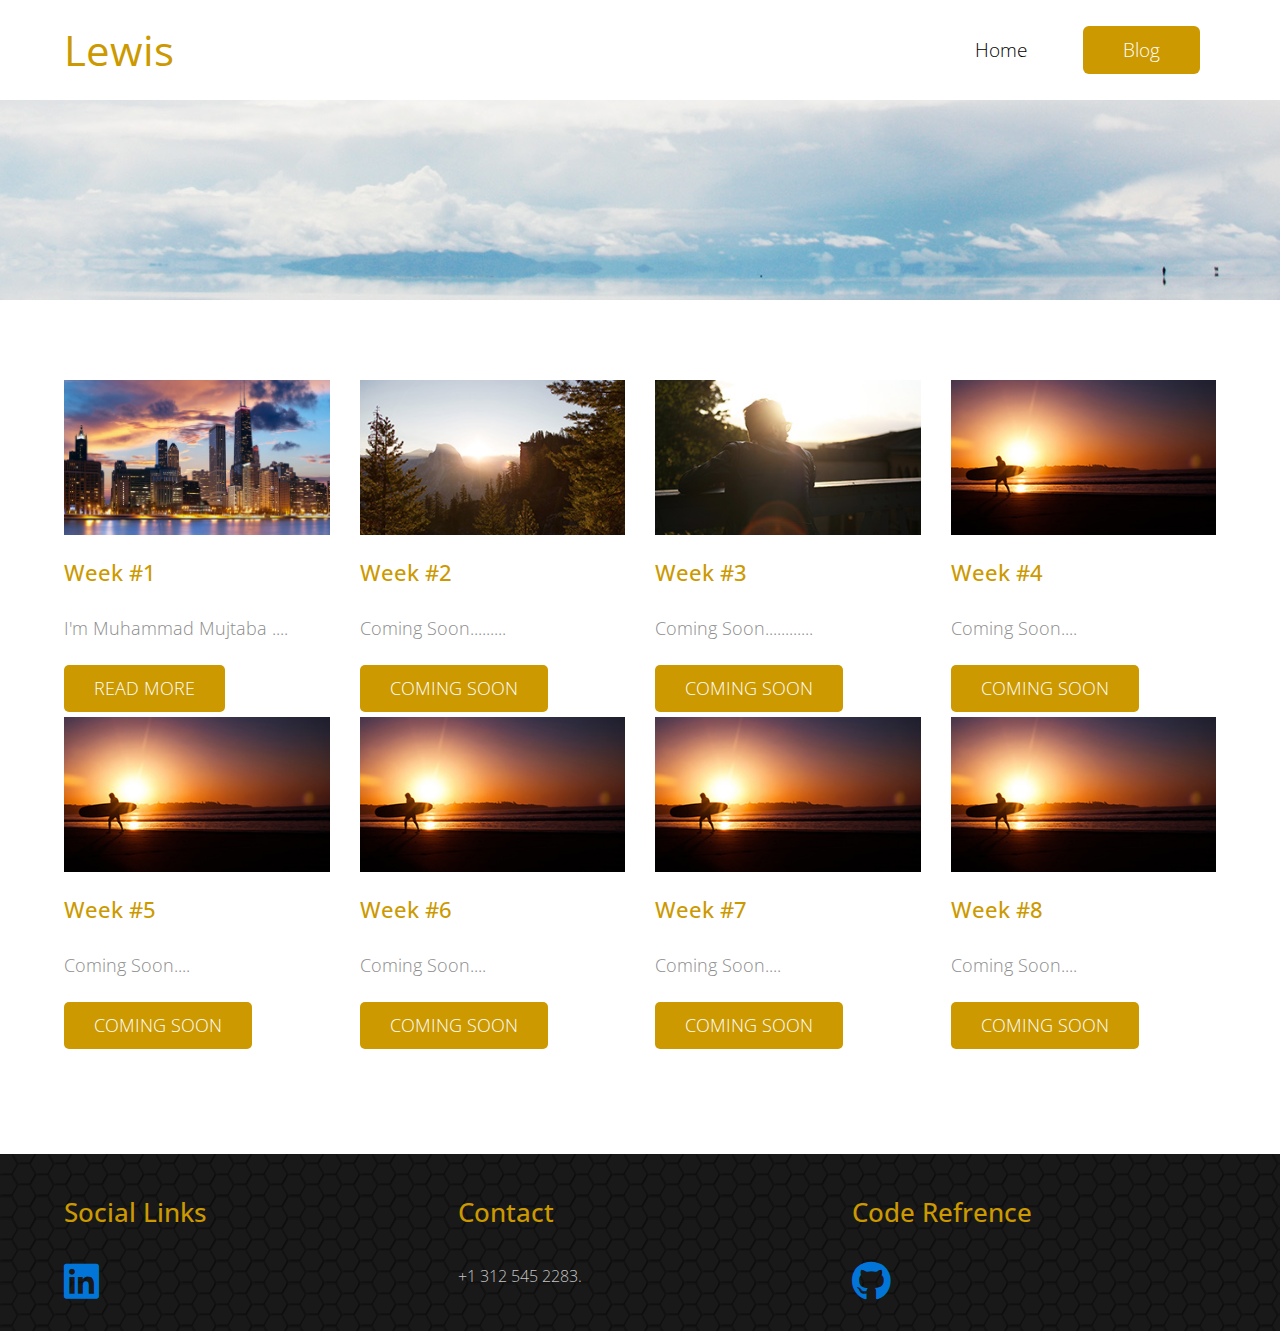
==== blog.html @ 47e9b40d "blog simple code" ====
<!DOCTYPE html>
<html>
<head>
    <meta charset="utf-8">
    <meta http-equiv="X-UA-Compatible" content="IE=edge">
    <meta name="viewport" content="width=device-width, initial-scale=1">

    <title>Classic - Blog Page</title>

    <link rel="stylesheet" href="https://fonts.googleapis.com/css?family=Open+Sans:300,400"> 
    <link rel="stylesheet" href="css/bootstrap.min.css">                                      
    <link rel="stylesheet" href="css/templatemo-style.css">
    <link rel="stylesheet" href="https://cdnjs.cloudflare.com/ajax/libs/font-awesome/6.0.0-beta3/css/all.min.css">                                   <!-- Templatemo style -->

</head>

    <body>
       
        <div class="tm-header">
            <div class="container-fluid">
                <div class="tm-header-inner">
                    <a href="#" class="navbar-brand tm-site-name">Lewis</a>
                    

                    <nav class="navbar tm-main-nav">

                        <button class="navbar-toggler hidden-md-up" type="button" data-toggle="collapse" data-target="#tmNavbar">
                            &#9776;
                        </button>
                        
                        <div class="collapse navbar-toggleable-sm" id="tmNavbar">
                            <ul class="nav navbar-nav">
                                <li class="nav-item">
                                    <a href="index.html" class="nav-link">Home</a>
                                </li>
                                <li class="nav-item active">
                                    <a href="blog.html" class="nav-link">Blog</a>
                                </li>

                            </ul>                        
                        </div>
                        
                    </nav>  

                </div>                                  
            </div>            
        </div>

        <div class="tm-blog-img-container">
            
        </div>

        <section class="tm-section">
            <div class="container-fluid">
                <div class="row">
                    <div class="col-xs-12 col-sm-6 col-md-6 col-lg-3 col-xl-3">

                        <div class="tm-content-box">
                            <img src="img/chicago1.jpg" alt="Image" style="width: 310px; height: 155px; object-fit: cover;" class="tm-margin-b-20 img-fluid">
                            <h4 class="tm-margin-b-20 tm-gold-text">Week #1</h4>
                            <p class="tm-margin-b-20">I'm Muhammad Mujtaba ....</p>
                            <a href="blog1.html" class="tm-btn text-uppercase">Read More</a>    
                        </div>  

                    </div>

                    <div class="col-xs-12 col-sm-6 col-md-6 col-lg-3 col-xl-3">

                        <div class="tm-content-box">
                            <img src="img/tm-img-310x180-2.jpg" alt="Image" style="width: 310px; height: 155px; object-fit: cover;" class="tm-margin-b-20 img-fluid">
                            <h4 class="tm-margin-b-20 tm-gold-text">Week #2</h4>
                            <p class="tm-margin-b-20">Coming Soon.........</p>
                            <a href="#" class="tm-btn text-uppercase">Coming Soon</a>    
                        </div>  

                    </div>

                    <div class="col-xs-12 col-sm-6 col-md-6 col-lg-3 col-xl-3">

                        <div class="tm-content-box">
                            <img src="img/tm-img-310x180-3.jpg" alt="Image" style="width: 310px; height: 155px; object-fit: cover;" class="tm-margin-b-20 img-fluid">
                            <h4 class="tm-margin-b-20 tm-gold-text">Week #3</h4>
                            <p class="tm-margin-b-20">Coming Soon............</p>
                            <a href="#" class="tm-btn text-uppercase">Coming Soon</a>    
                        </div>  

                    </div>

                    <div class="col-xs-12 col-sm-6 col-md-6 col-lg-3 col-xl-3">

                        <div class="tm-content-box" >
                            <img src="img/tm-img-310x180-4.jpg" alt="Image" style="width: 310px; height: 155px; object-fit: cover;" class="tm-margin-b-20 img-fluid">
                            <h4 class="tm-margin-b-20 tm-gold-text">Week #4</h4>
                            <p class="tm-margin-b-20">Coming Soon....</p>
                            <a href="#" class="tm-btn text-uppercase">Coming Soon</a>    
                        </div>  

                    </div>

                    <div class="col-xs-12 col-sm-6 col-md-6 col-lg-3 col-xl-3">

                        <div class="tm-content-box">
                            <img src="img/tm-img-310x180-4.jpg" alt="Image" style="width: 310px; height: 155px; object-fit: cover;" class="tm-margin-b-20 img-fluid">
                            <h4 class="tm-margin-b-20 tm-gold-text">Week #5</h4>
                            <p class="tm-margin-b-20">Coming Soon....</p>
                            <a href="#" class="tm-btn text-uppercase">Coming Soon</a>    
                        </div>  

                    </div>

                    <div class="col-xs-12 col-sm-6 col-md-6 col-lg-3 col-xl-3">

                        <div class="tm-content-box">
                            <img src="img/tm-img-310x180-4.jpg" alt="Image" style="width: 310px; height: 155px; object-fit: cover;" class="tm-margin-b-20 img-fluid">
                            <h4 class="tm-margin-b-20 tm-gold-text">Week #6</h4>
                            <p class="tm-margin-b-20">Coming Soon....</p>
                            <a href="#" class="tm-btn text-uppercase">Coming Soon</a>    
                        </div>  

                    </div>

                    <div class="col-xs-12 col-sm-6 col-md-6 col-lg-3 col-xl-3">

                        <div class="tm-content-box">
                            <img src="img/tm-img-310x180-4.jpg" alt="Image" style="width: 310px; height: 155px; object-fit: cover;" class="tm-margin-b-20 img-fluid">
                            <h4 class="tm-margin-b-20 tm-gold-text">Week #7</h4>
                            <p class="tm-margin-b-20">Coming Soon....</p>
                            <a href="#" class="tm-btn text-uppercase">Coming Soon</a>    
                        </div>  

                    </div>

                    <div class="col-xs-12 col-sm-6 col-md-6 col-lg-3 col-xl-3">

                        <div class="tm-content-box">
                            <img src="img/tm-img-310x180-4.jpg" alt="Image" style="width: 310px; height: 155px; object-fit: cover;"  class="tm-margin-b-20 img-fluid">
                            <h4 class="tm-margin-b-20 tm-gold-text">Week #8</h4>
                            <p class="tm-margin-b-20">Coming Soon....</p>
                            <a href="#" class="tm-btn text-uppercase">Coming Soon</a>    
                        </div>  

                    </div>
                </div> <!-- row -->
                
            </div>
        </section>
        
        <footer class="tm-footer">
            <div class="container-fluid">
                <div class="row">
                    
                    <div class="col-xs-12 col-sm-8 col-md-8 col-lg-4 col-xl-4">
                        
                        <div class="tm-footer-content-box">
                            <h3 class="tm-gold-text tm-title tm-footer-content-box-title">Social Links</h3>
                            
                            <a href="https://www.linkedin.com/in/muhammad-mujtaba-aziz-278449202/" target="_blank">
                                <i class="fab fa-linkedin" style="font-size: 40px;"></i>
                            </a>
 
                        </div>
                                                
                    </div>


                    <!-- Add the extra clearfix for only the required viewport 
                        http://stackoverflow.com/questions/24590222/bootstrap-3-grid-with-different-height-in-each-item-is-it-solvable-using-only
                    -->


                    <div class="col-xs-12 col-sm-8 col-md-8 col-lg-4 col-xl-4">

                        <div class="tm-footer-content-box">
                        
                            <h3 class="tm-gold-text tm-title tm-footer-content-box-title">Contact</h3>
                            <p class="tm-margin-b-20"> +1 312 545 2283.</p>

                        </div>
                        
                    </div>

                    <div class="col-xs-12 col-sm-8 col-md-8 col-lg-4 col-xl-4">

                        <div class="tm-footer-content-box">
                        
                            <h3 class="tm-gold-text tm-title tm-footer-content-box-title">Code Refrence</h3>
                            <a href="https://github.com/mujtabaaziz" target="_blank">
                                <i class="fab fa-github" style="font-size: 40px;"></i>
                            </a>
                            

                        </div>
                        
                    </div>


                </div>

            </div>
        </footer>

        <!-- load JS files -->
        <script src="js/jquery-1.11.3.min.js"></script>             <!-- jQuery (https://jquery.com/download/) -->
        <script src="https://www.atlasestateagents.co.uk/javascript/tether.min.js"></script> <!-- Tether for Bootstrap, http://stackoverflow.com/questions/34567939/how-to-fix-the-error-error-bootstrap-tooltips-require-tether-http-github-h --> 
        <script src="js/bootstrap.min.js"></script>                 <!-- Bootstrap (http://v4-alpha.getbootstrap.com/) -->
       
</body>
</html>
---- css/templatemo-style.css ----
/* 

Classic Template

http://www.templatemo.com/tm-488-classic

-----------------------------*/

body {
	color: #8c8c8c;
	font-family: 'Open Sans', Helvetica, Arial, sans-serif;
	font-size: 18px;
	font-weight: 300;
	overflow-x: hidden;
}

a, button { transition: all 0.3s ease; }
a:hover,
a:focus {
	text-decoration: none;
	outline: none;
}

h2 { font-size: 2.2rem; }
.tm-thin-font { font-weight: 300; }

.container-fluid {
	margin-left: auto;
	margin-right: auto;
	max-width: 1390px;
	overflow-x: hidden;
}

@media (max-width: 1390px) {
	.container-fluid {
		padding-left: 5%;
		padding-right: 5%;
	}
}
@media (min-width: 870px) {
	.tm-home-img-container_1 {
		background-image: url('../img/mujtaba_image.jpeg');
		background-size: contain; /* Ensures the whole image is visible, even if scaled down */
		background-position: center center; /* Centers the image both vertically and horizontally */
		background-repeat: no-repeat; /* Prevents the image from repeating */
		height: 500px; /* Set the container height */
		width: 870px; /* Set the container width (default) */
		margin: 0 auto; /* Centers the container horizontally */
	}

 /* .tm-home-img-container_1 img{
	height: 100px;
	width: 70px;
 } */

}

@media (min-width: 1000px) {

	.tm-home-img-container_2 {
		background-image: url('../img/cricket.jpg');
		background-size: auto;
		background-position: center;
		background-repeat: no-repeat;
		height: 500px;
	}

	.tm-home-img-container_3 {
		background-image: url('../img/mountains1.webp');
		background-size: auto;
		background-position: center;
		background-repeat: no-repeat;
		height: 500px;
	}
}

.tm-header-inner {
	display: -webkit-flex;
	display: -ms-flexbox;
	display: flex;
	-webkit-align-items: center;
	    -ms-flex-align: center;
	        align-items: center;
	-webkit-justify-content: space-between;
	    -ms-flex-pack: justify;
	        justify-content: space-between;
	height: 100px;
}

.tm-site-name {
	color: #cc9900;
	display: block;
	font-size: 2.6rem;
	font-weight: 400;
}

.tm-main-nav { font-size: 1.2rem; }

.navbar-nav .nav-link {
	border-radius: 6px;
	color: black;
	padding: 10px 40px;
}

.nav-item.active .nav-link,
.nav-link:hover,
.nav-link:focus {
	color: white;
	background-color: #cc9900;

}

.tm-gold-text { color: #cc9900; }

.tm-section {
	padding-top: 80px;
	padding-bottom: 100px;
}

.tm-home-img-container {
	background-image: url('../img/tm-home-img.jpg');
	background-size: auto;
	background-position: center;
	background-repeat: no-repeat;
	height: 500px;
}


/* .tm-home-img-container_1 {
	/* background-image: url('../img/mujtaba_image.jpeg'); */
	/* background-size: auto;
	background-position: center;
	background-repeat: no-repeat; */
	/* height: 500px; */
/* }  */




.tm-about-img-container { background-image: url('../img/tm-about-img.jpg');	}
.tm-blog-img-container { background-image: url('../img/tm-blog-img.jpg'); }
.tm-contact-img-container { background-image: url('../img/tm-contact-img.jpg'); }

.tm-about-img-container,
.tm-blog-img-container,
.tm-contact-img-container {
	background-size: auto 200px;
	background-position: center;
	background-repeat: no-repeat;
	height: 200px;
}

.tm-title {
	margin-bottom: 1rem;
	line-height: 1.4;
}

.tm-subtitle {
	font-size: 1.4rem;
	max-width: 800px;
	margin: 0 auto 80px;
	text-align: justify;
}

.tm-content-box {
	max-width: 310px;
	margin: 0px 0px 5px 0px;
	
}

h3 { font-size: 1.65rem; }
h4 { 
	font-size: 1.4rem;
	line-height: 1.6;
}

.tm-btn {
	color: white;
	background-color: #cc9900;
	border: none;
	border-radius: 5px;
	display: inline-block;
	padding: 10px 30px;
}

.tm-btn:hover,
.tm-btn:focus {
	background-color: #906E09;
	color: white;
	outline: none;
}

.tm-btn-gray { background-color: #666666; }
.tm-btn-gray:hover,
.tm-btn-gray:focus {
	background-color: #515050;	
}

.tm-margin-b-15 { margin-bottom: 15px; }
.tm-margin-b-20 { margin-bottom: 20px; }
.tm-margin-b-30 { margin-bottom: 30px; }
.tm-margin-b-40 { margin-bottom: 40px; }
.tm-margin-t-big { margin-top: 90px; }
.tm-margin-t-mid { margin-top: 60px; }
.tm-margin-t-small { margin-top: 30px; }

.tm-text-link { 
	color: #006699; 
	line-height: 2.8;
	text-decoration: underline;
}
.tm-overflow-auto { overflow: auto; }
.tm-small-font { font-size: 1rem; }
.tm-related-post { margin-bottom: 40px; }
.tm-related-post:last-child { margin-bottom: 0; }
.media-left { padding-right: 25px; }
.media-body {
	border-bottom: 1px solid #ccc;
	padding-bottom: 25px;
}

.tm-media-description { margin-bottom: 0; }

.tm-2-col-right { padding-left: 20px; }

.tm-footer {
	color: #c6c6c6;
	background-color: #191919;
	background-image: url('../img/classic-pattern-bg.png');
	font-size: 1rem;
	padding-top: 40px;
	padding-bottom: 20px;
}

.tm-footer-links-container { padding-left: 10px; }

.tm-footer-link {
	color: #CCCC66;
	line-height: 2.8;
	text-decoration: underline;
}

.tm-footer-link:hover,
.tm-footer-link:focus {
	color: #CCCC66;
	text-decoration: none;
}
.tm-footer-thumbnail { margin-bottom: 5px; }

.tm-copyright-text { 
	color: #999999; 
	margin-bottom: 0;
}

hr { border-top: 1px solid #CCCCCC; }
p { line-height: 1.9; }

.tm-gray-bg { 
	background-color: #CCCCCC; 
	color: black;
	padding: 30px 20px 20px;
}
.tm-footer-content-box-title { margin-bottom: 30px; }

.tm-img-post { margin-bottom: 30px; }

.tm-aside-r { padding-left: 30px; }

.form-control {
	border-radius: 0;
	font-size: 1.1rem;
	padding: 0.75rem 1rem;
}

.form-control:focus { border-color: #CC9900; }

.tm-form-description { margin-top: 30px; }
.tm-contact-form { padding-top: 20px; }

#google-map {
    height: 333px;
    width: 100%;
    margin-top: 40px;
}

.tm-contact-right { padding-left: 30px; }
.tm-p-small { font-size: 1rem; }

@media (max-width: 1199px) {
	.tm-2-col-left { padding-right: 0; }
	.tm-2-col-right { padding-left: 0; }
	.tm-text-link {
		line-height: 2.2;
	}
	.container-fluid {
		padding-left: 4%;
		padding-right: 4%;
	}
}

@media (max-width: 991px){

	.tm-home-img-container {
		background:none;
		height: auto;
	}

	.tm-subtitle { margin-bottom: 40px; }
	
	#tmNavbar .navbar-nav .nav-link { padding: 10px 25px; }
	.media { max-width: 240px; }
	.media-left {
		display: block;
		margin-bottom: 20px;
	}

	.tm-content-box { margin-bottom: 50px; }
	.tm-text-link { line-height: 2.4; }

	.tm-section {
	    padding-top: 50px;
	    padding-bottom: 60px;
	}

	.tm-2-col-left, .tm-2-col-right { 
		margin: 0 auto;
		max-width: 660px; 
	}
	
	.tm-margin-t-big { margin-top: 30px; }
	.media { max-width: 100%; }
	.media-left {
		display: table-cell;
		margin-bottom: 0;
	}

	.tm-footer-content-box { margin-bottom: 40px; }

	.tm-2-rows-md-swap {
		display: -webkit-flex;
		display: -ms-flexbox;
		display: flex;
		-webkit-flex-direction: column;
		    -ms-flex-direction: column;
		        flex-direction: column;
	}

	.tm-2-rows-md-down-1 {
		-webkit-order: 1;
		    -ms-flex-order: 1;
		        order: 1;		
	}
	.tm-2-rows-md-down-2 {
		-webkit-order: 2;
		    -ms-flex-order: 2;
		        order: 2;
		margin-bottom: 0;
		margin-top: 30px;		
	}

	.tm-contact-right { 
		padding-left: 15px; 
		padding-top: 40px;
	}
}

@media (max-width: 897px) {
	.tm-btn {
		padding: 10px 15px;
		font-size: 1rem;
	}
}

@media (max-width: 767px) {
	.tm-main-nav {
		position: fixed;
		right: 0;
		top: 21px;
		z-index: 1000;
	}
	#tmNavbar .navbar-nav .nav-item { float: none; }
	#tmNavbar .navbar-nav .nav-link { padding: 10px 35px; }
	#tmNavbar {
		background: white; 
		border-radius: 6px;
	}
	#tmNavbar .navbar-nav .nav-item+.nav-item { margin-left: 0; }
	.navbar-toggler {
		background: white;
		border-color: #cc9900;
		color: #cc9900;
		display: block;
		margin-left: auto;
		margin-right: 0;
	}
	.navbar-toggler:focus { outline: none; }
	.tm-content-box { margin-bottom: 50px; }
	
	.tm-2-col-left {
		padding-right: 0;
		max-width: 660px;
	}

	.tm-2-col-right { padding-left: 0; }
	.tm-margin-b-40 { margin-bottom: 25px; }
	
	.tm-copyright-text { padding-top: 0; }
	.tm-gray-bg { padding: 20px 20px 10px; }
	.tm-footer { padding-bottom: 15px; }

	.tm-2-rows-sm-swap {
		display: -webkit-flex;
		display: -ms-flexbox;
		display: flex;
		-webkit-flex-direction: column;
		    -ms-flex-direction: column;
		        flex-direction: column;
	}

	.tm-2-rows-sm-down-1 {
		-webkit-order: 1;
		    -ms-flex-order: 1;
		        order: 1;		
	}
	.tm-2-rows-sm-down-2 {
		-webkit-order: 2;
		    -ms-flex-order: 2;
		        order: 2;
		margin-bottom: 0;
		margin-top: 30px;		
	}

	.tm-sm-m-b { margin-bottom: 20px; }
	.tm-aside-r { padding-left: 15px; }
	.tm-aside-container {
		max-width: 310px;
		margin: 0 auto;
	}

	.tm-blog-post {	padding-bottom: 10px; }
	.tm-content-box-contact {
		margin-top: 40px;
		margin-bottom: 0;
	}

	.tm-contact-row-related-posts {	margin-top: 40px; }
}

@media (max-width: 543px) {
	.tm-footer-links-container { padding-left: 0; }
	.tm-xs-m-t { margin-top: 20px; }
	.tm-btn { padding: 10px 30px; }
}

@media(max-width: 510px) {
	.media { max-width: 240px; }
	.media-left {
		display: block;
		margin-bottom: 20px;
	}
		
	.tm-section {
		padding-top: 10%;
		padding-bottom: 10%;
	}

	.tm-subtitle { margin-bottom: 20px; }
	.tm-margin-b-40 { margin-bottom: 15px; }
	.tm-content-box { margin-bottom: 40px; }
	.tm-margin-t-mid { margin-top: 30px; }
	.tm-footer-content-box { margin-bottom: 40px; }
	.tm-footer-content-box-title { margin-bottom: 15px; }
	#google-map { margin-top: 25px; }
	.tm-map-section { margin-top: 50px; }

	.tm-contact-related-posts-container {
		max-width: 240px;
		margin-left: auto;
		margin-right: auto;
	}
}
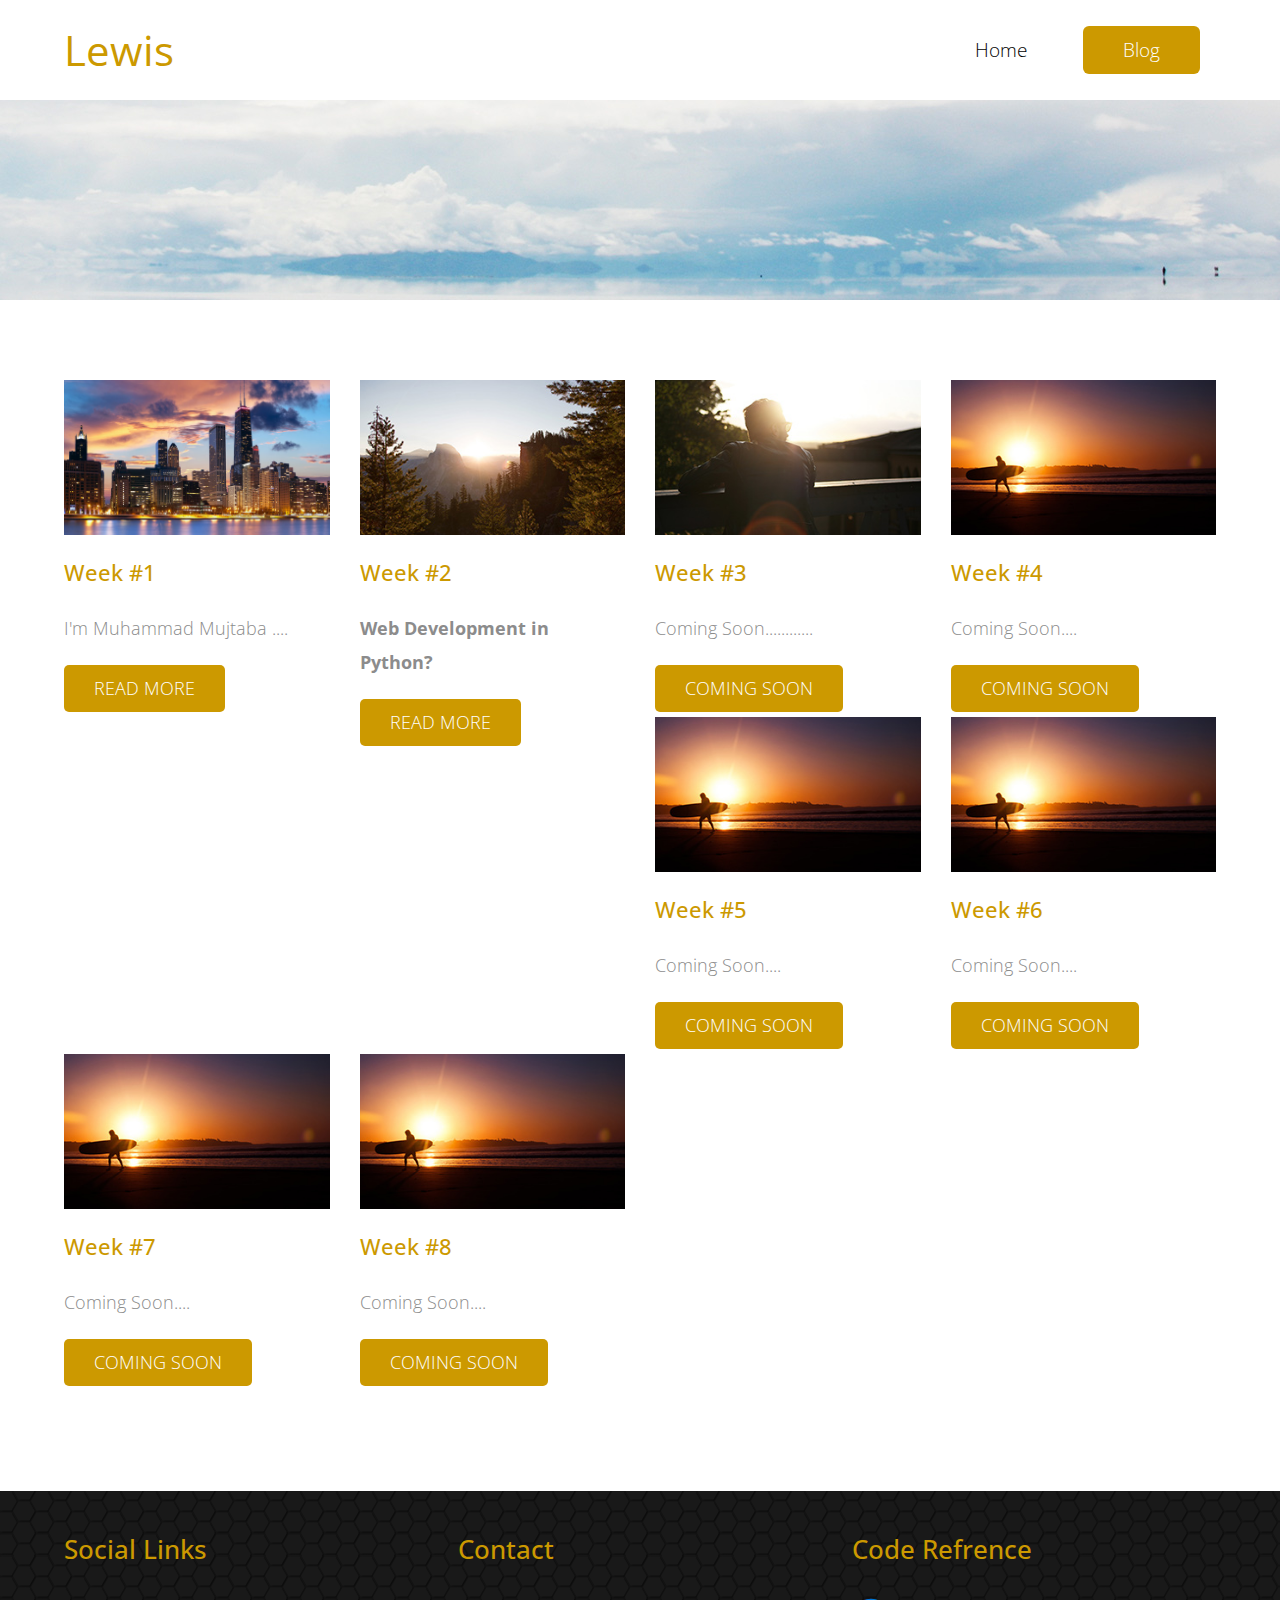
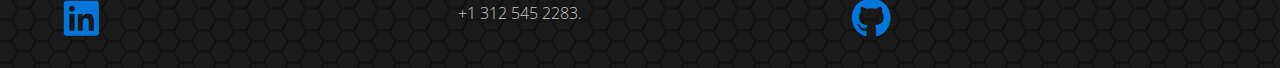
==== commit ec70e0a7: "week 2 code" ====
--- a/blog.html
+++ b/blog.html
@@ -69,8 +69,8 @@
                         <div class="tm-content-box">
                             <img src="img/tm-img-310x180-2.jpg" alt="Image" style="width: 310px; height: 155px; object-fit: cover;" class="tm-margin-b-20 img-fluid">
                             <h4 class="tm-margin-b-20 tm-gold-text">Week #2</h4>
-                            <p class="tm-margin-b-20">Coming Soon.........</p>
-                            <a href="#" class="tm-btn text-uppercase">Coming Soon</a>    
+                            <p class="tm-margin-b-20"><strong> Web Development in Python?</strong></p>
+                            <a href="blog2.html" class="tm-btn text-uppercase">Read More</a>    
                         </div>  
 
                     </div>
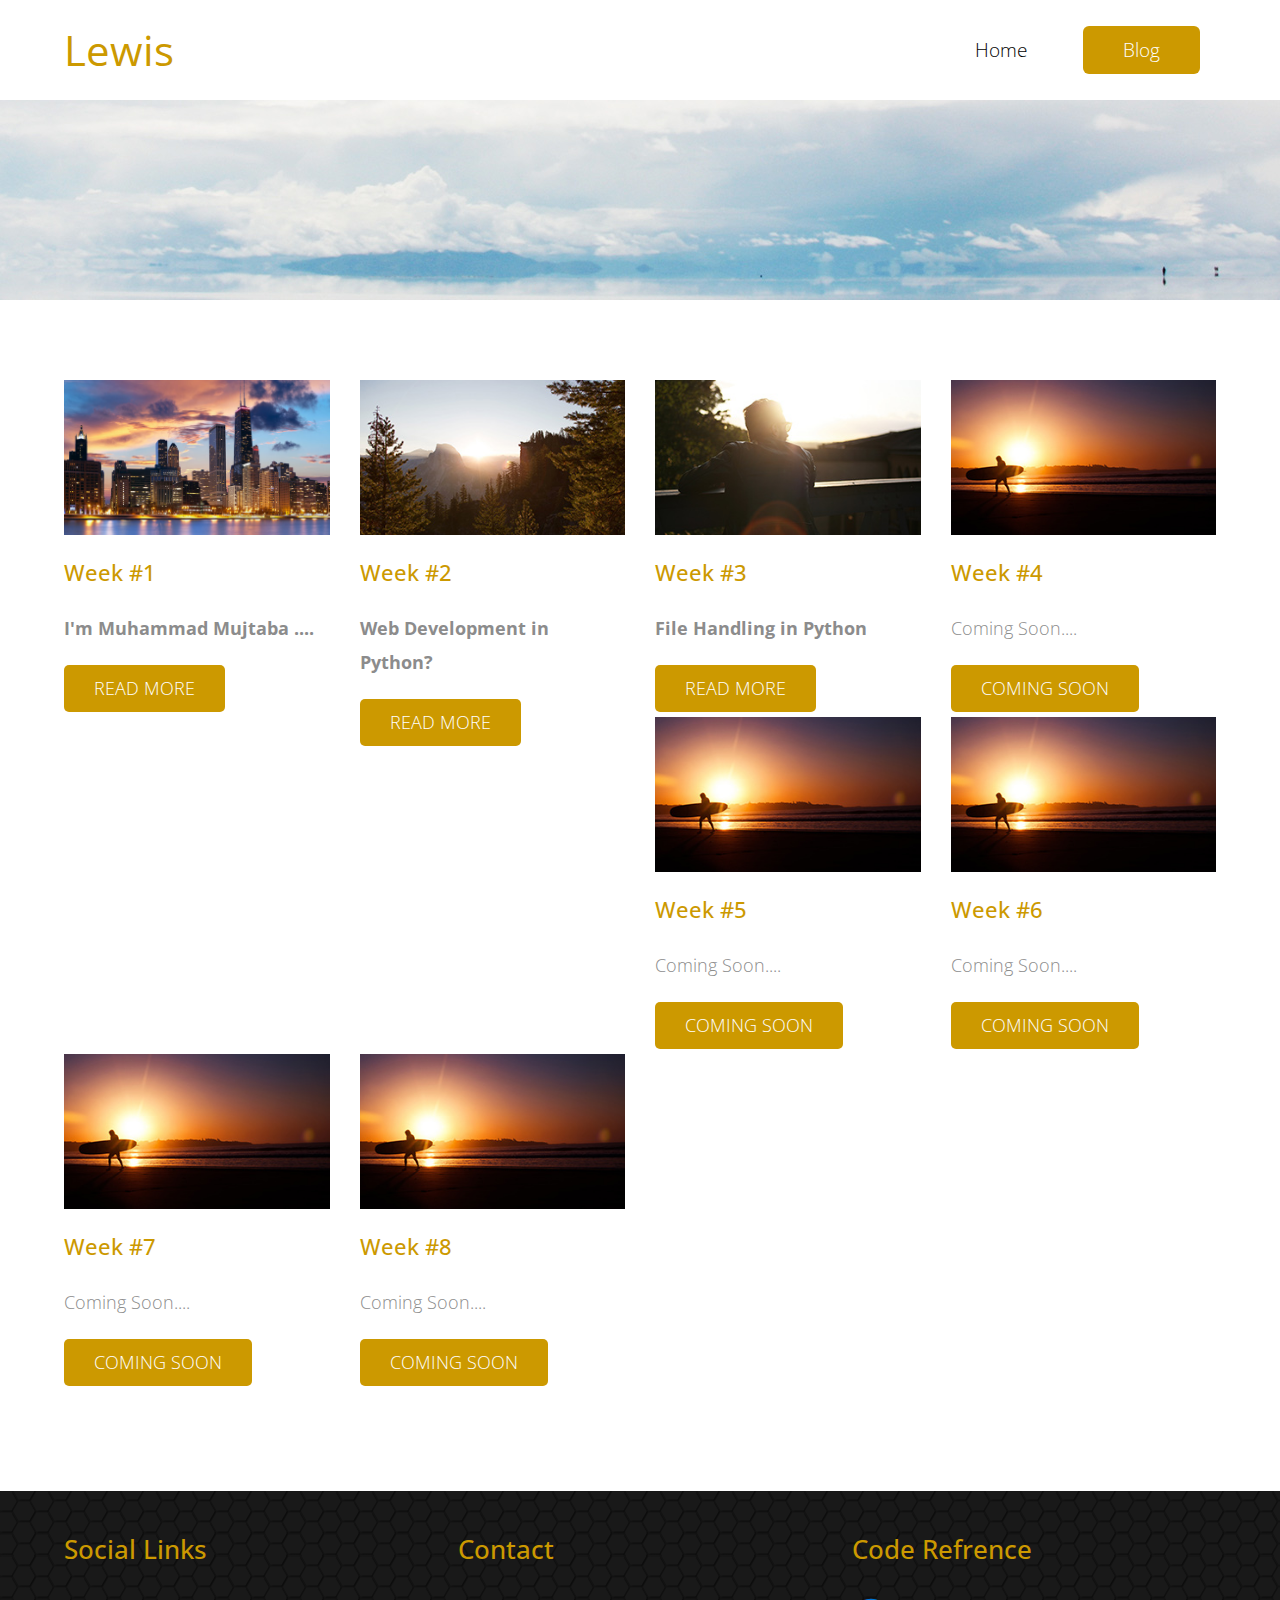
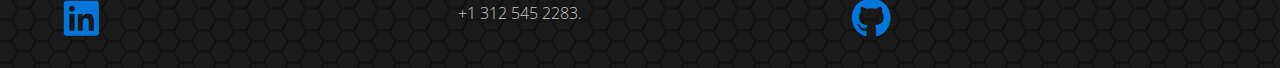
==== commit a52e475d: "week 3 blog" ====
--- a/blog.html
+++ b/blog.html
@@ -58,7 +58,7 @@
                         <div class="tm-content-box">
                             <img src="img/chicago1.jpg" alt="Image" style="width: 310px; height: 155px; object-fit: cover;" class="tm-margin-b-20 img-fluid">
                             <h4 class="tm-margin-b-20 tm-gold-text">Week #1</h4>
-                            <p class="tm-margin-b-20">I'm Muhammad Mujtaba ....</p>
+                            <p class="tm-margin-b-20"><strong> I'm Muhammad Mujtaba .... </strong></p>
                             <a href="blog1.html" class="tm-btn text-uppercase">Read More</a>    
                         </div>  
 
@@ -80,8 +80,8 @@
                         <div class="tm-content-box">
                             <img src="img/tm-img-310x180-3.jpg" alt="Image" style="width: 310px; height: 155px; object-fit: cover;" class="tm-margin-b-20 img-fluid">
                             <h4 class="tm-margin-b-20 tm-gold-text">Week #3</h4>
-                            <p class="tm-margin-b-20">Coming Soon............</p>
-                            <a href="#" class="tm-btn text-uppercase">Coming Soon</a>    
+                            <p class="tm-margin-b-20"><strong>File Handling in Python</strong></p>
+                            <a href="blog3.html" class="tm-btn text-uppercase">Read More</a>    
                         </div>  
 
                     </div>
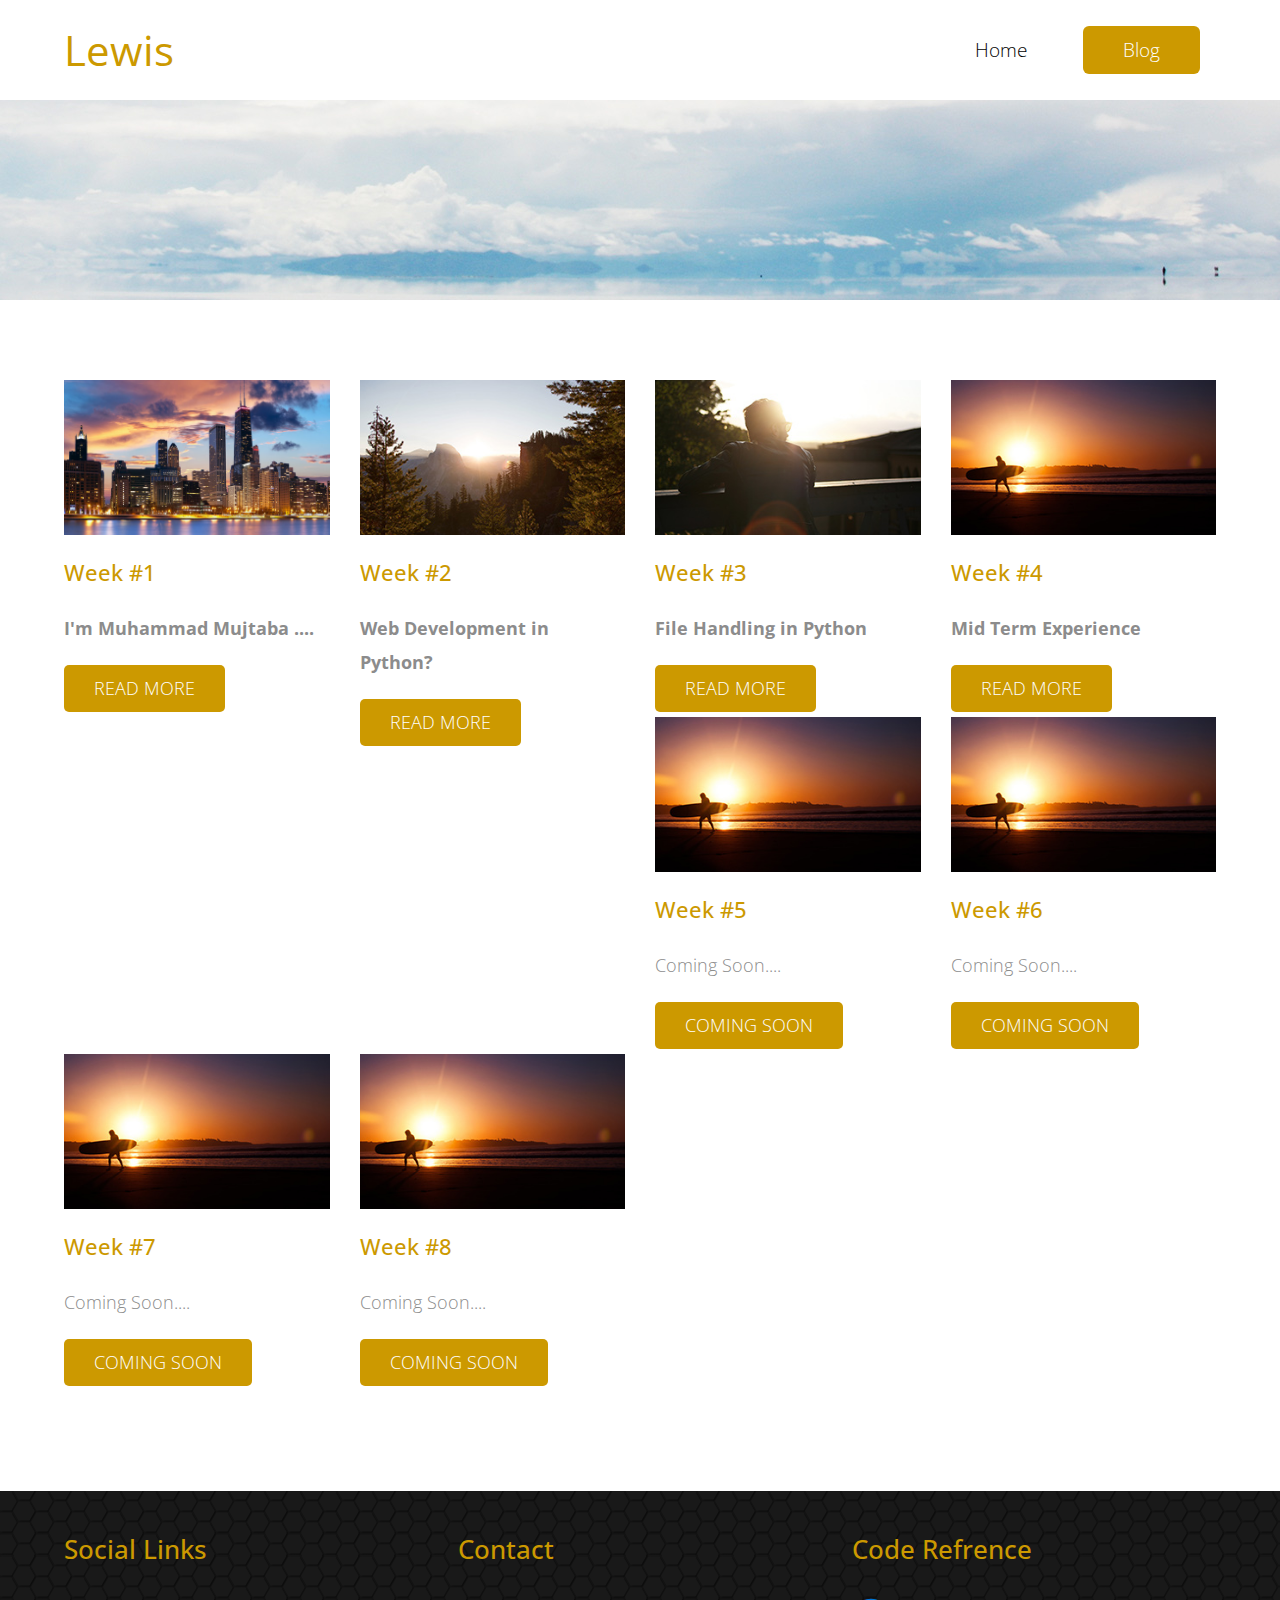
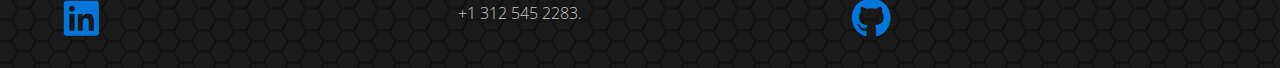
==== commit 1b2da7c6: "add week 4 blog" ====
--- a/blog.html
+++ b/blog.html
@@ -91,8 +91,8 @@
                         <div class="tm-content-box" >
                             <img src="img/tm-img-310x180-4.jpg" alt="Image" style="width: 310px; height: 155px; object-fit: cover;" class="tm-margin-b-20 img-fluid">
                             <h4 class="tm-margin-b-20 tm-gold-text">Week #4</h4>
-                            <p class="tm-margin-b-20">Coming Soon....</p>
-                            <a href="#" class="tm-btn text-uppercase">Coming Soon</a>    
+                            <p class="tm-margin-b-20"><strong>Mid Term Experience</strong></p>
+                            <a href="blog4.html" class="tm-btn text-uppercase">Read More</a>    
                         </div>  
 
                     </div>
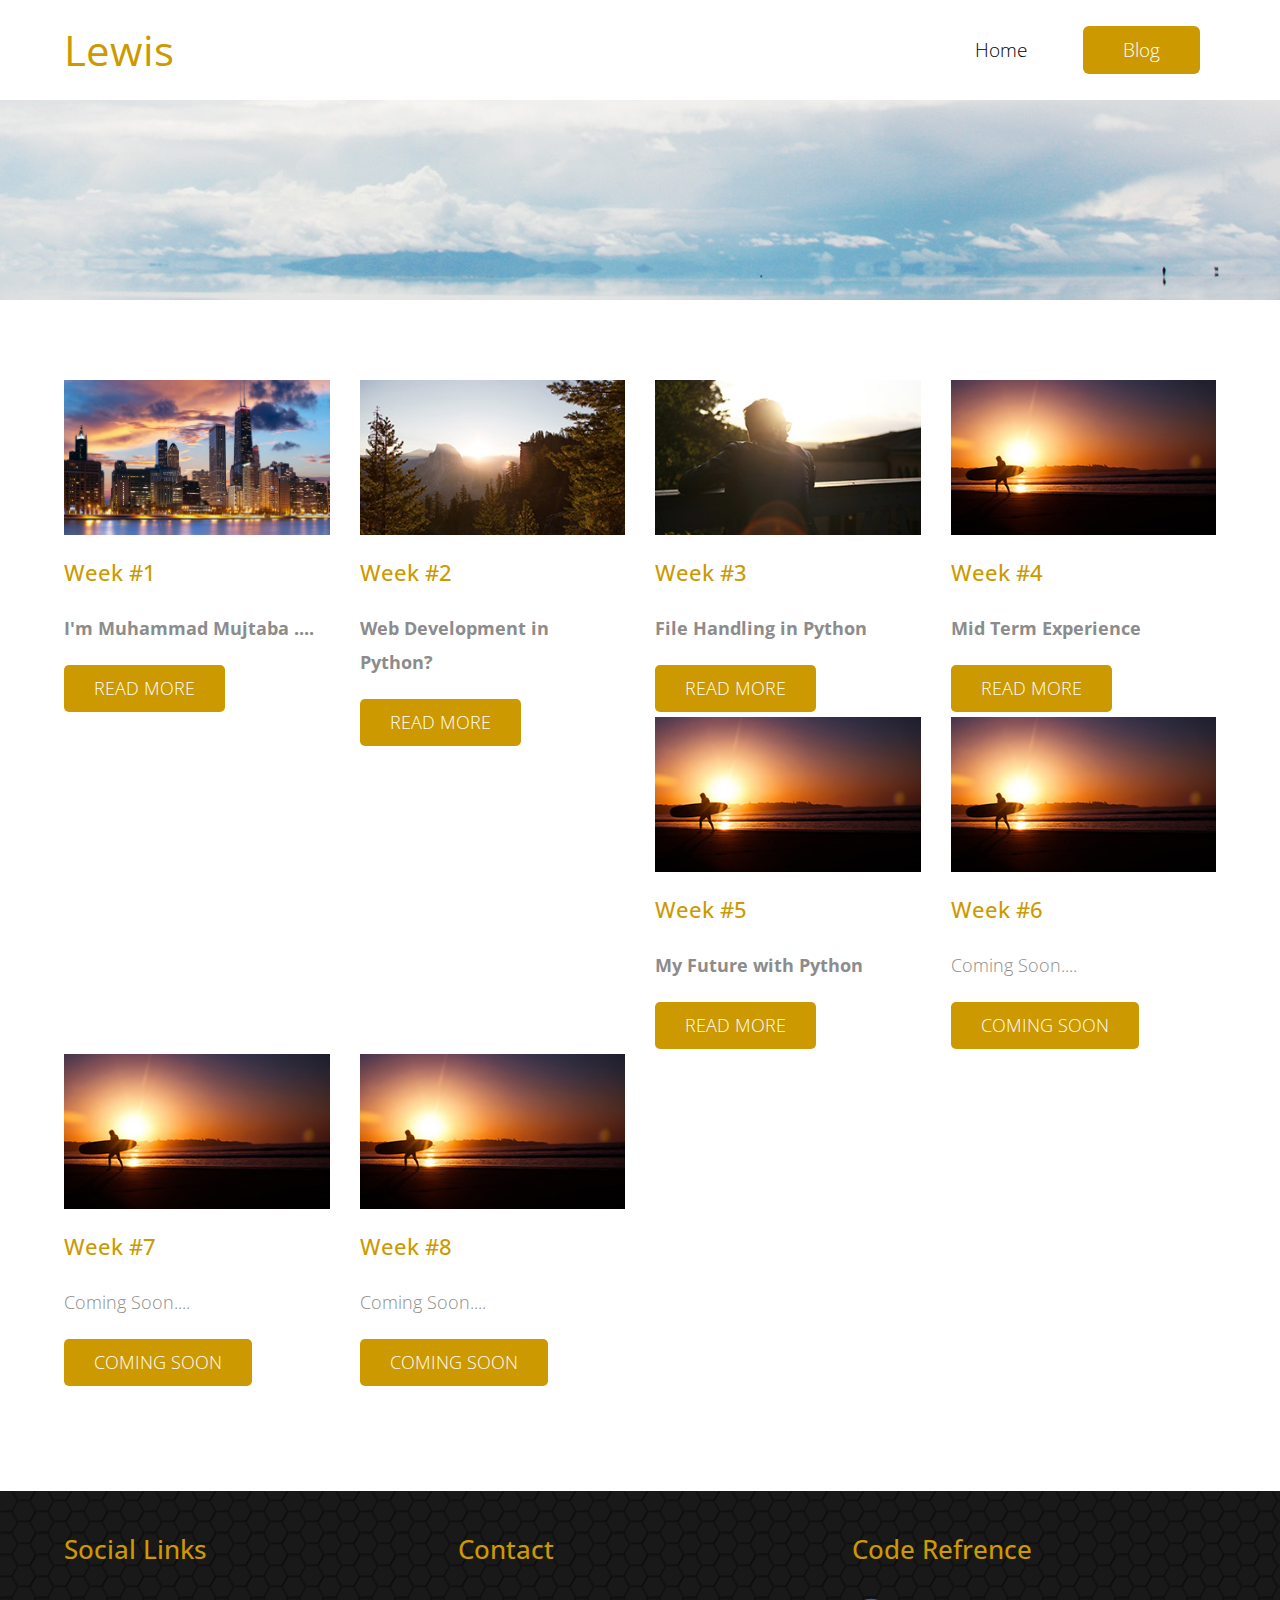
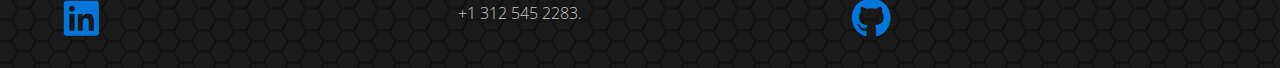
==== commit 65f3df86: "add blog for week 5" ====
--- a/blog.html
+++ b/blog.html
@@ -102,8 +102,8 @@
                         <div class="tm-content-box">
                             <img src="img/tm-img-310x180-4.jpg" alt="Image" style="width: 310px; height: 155px; object-fit: cover;" class="tm-margin-b-20 img-fluid">
                             <h4 class="tm-margin-b-20 tm-gold-text">Week #5</h4>
-                            <p class="tm-margin-b-20">Coming Soon....</p>
-                            <a href="#" class="tm-btn text-uppercase">Coming Soon</a>    
+                            <p class="tm-margin-b-20"><strong>My Future with Python</strong></p>
+                            <a href="blog5.html" class="tm-btn text-uppercase">Read More</a>    
                         </div>  
 
                     </div>
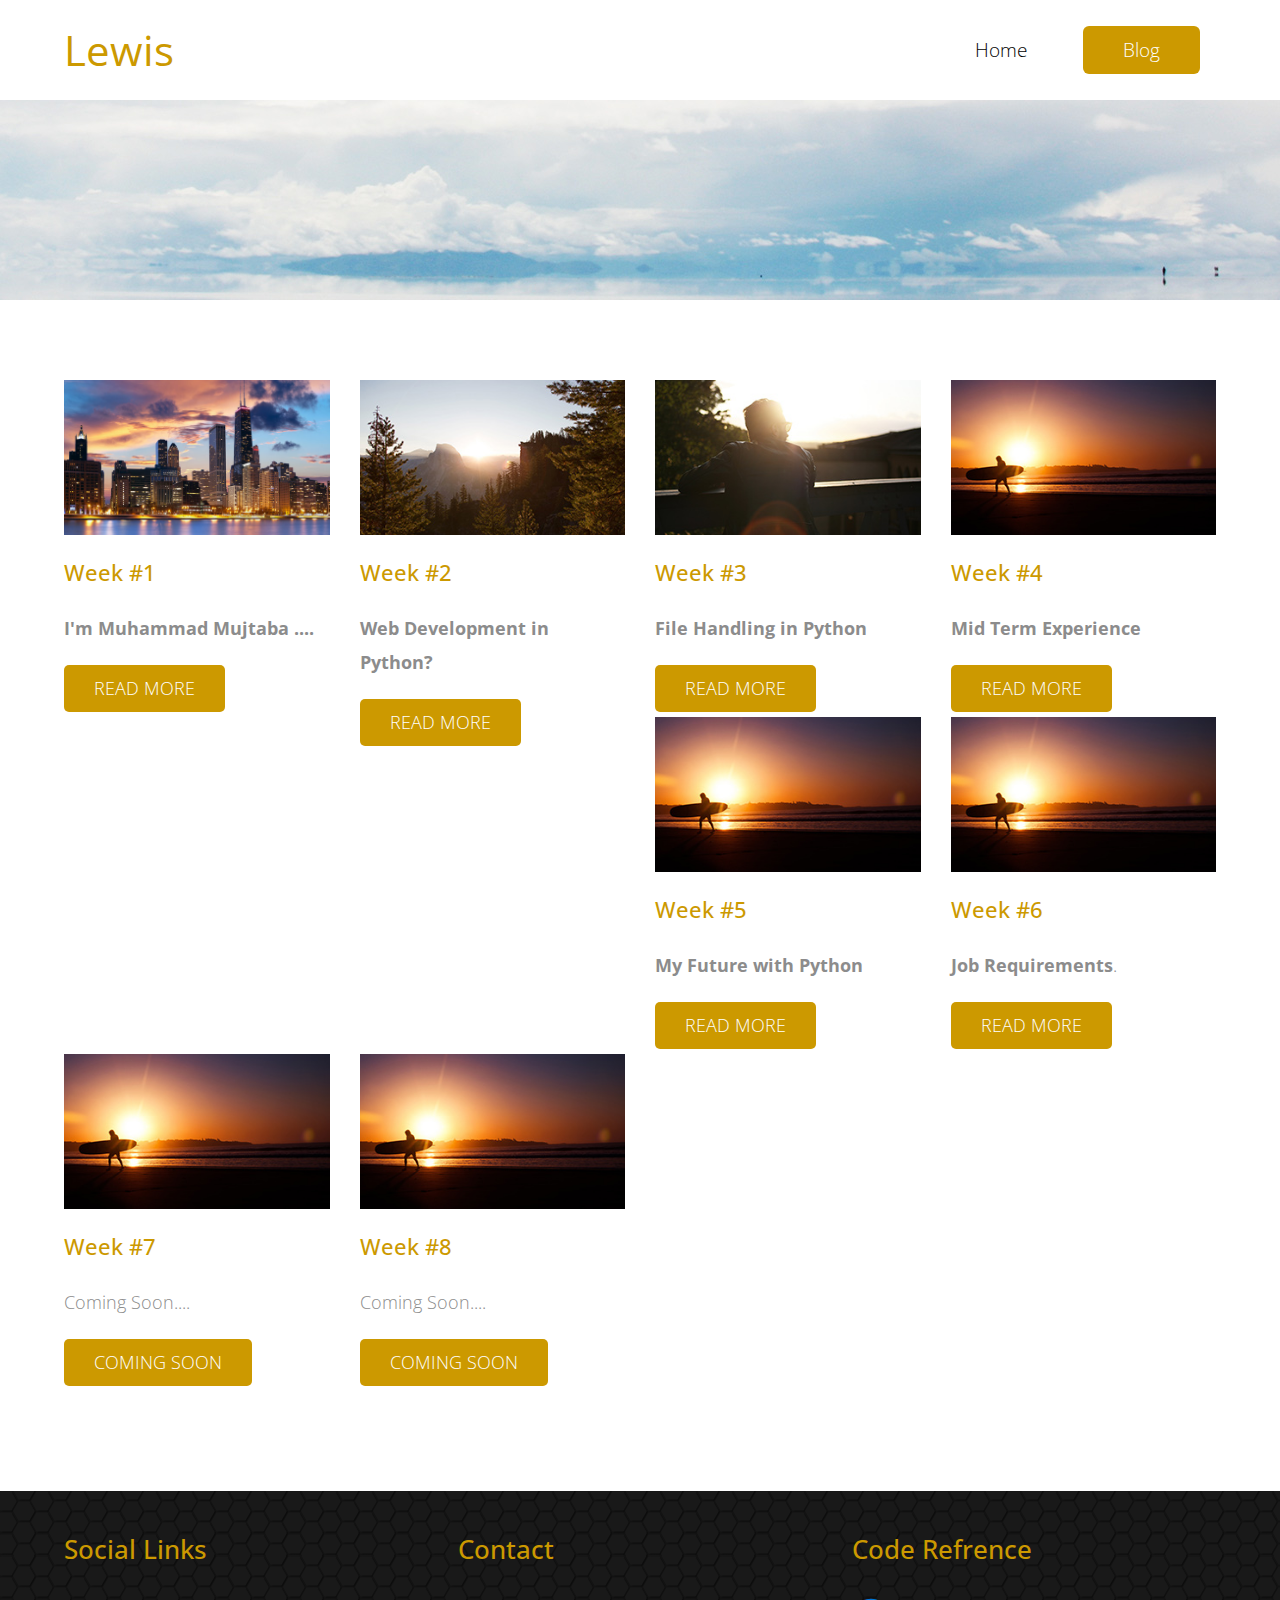
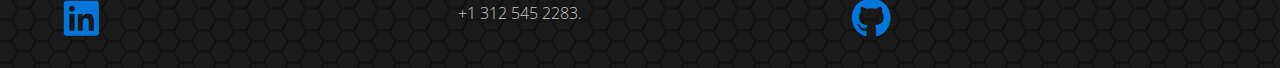
==== commit f78f9b46: "job requirements blog" ====
--- a/blog.html
+++ b/blog.html
@@ -113,8 +113,8 @@
                         <div class="tm-content-box">
                             <img src="img/tm-img-310x180-4.jpg" alt="Image" style="width: 310px; height: 155px; object-fit: cover;" class="tm-margin-b-20 img-fluid">
                             <h4 class="tm-margin-b-20 tm-gold-text">Week #6</h4>
-                            <p class="tm-margin-b-20">Coming Soon....</p>
-                            <a href="#" class="tm-btn text-uppercase">Coming Soon</a>    
+                            <p class="tm-margin-b-20"><strong>Job Requirements</strong>.</p>
+                            <a href="blog6.html" class="tm-btn text-uppercase">Read More</a>    
                         </div>  
 
                     </div>
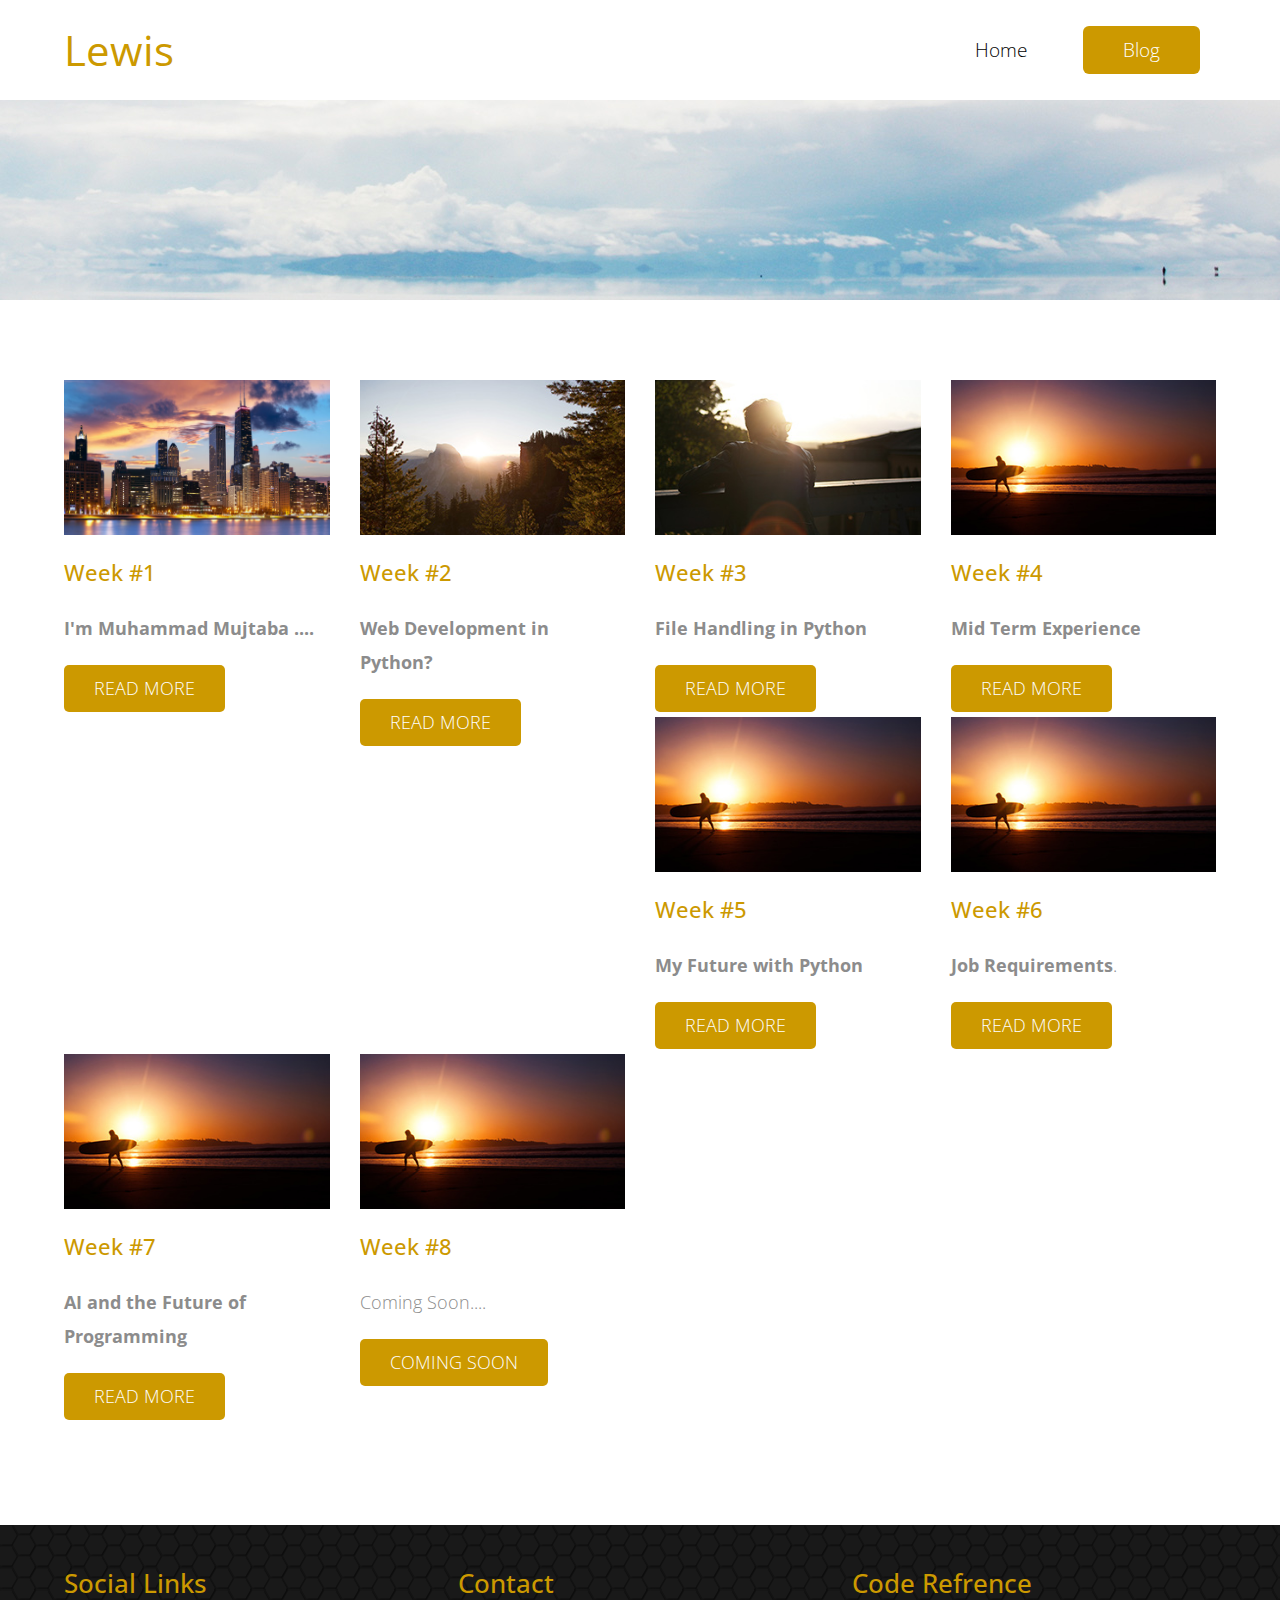
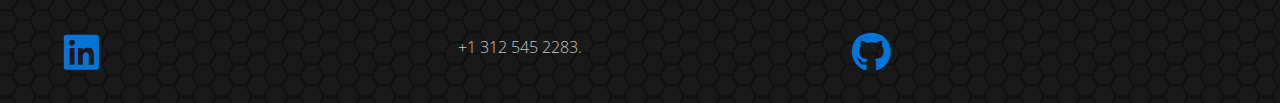
==== commit 0581bb39: "weeek 7 blog" ====
--- a/blog.html
+++ b/blog.html
@@ -124,8 +124,10 @@
                         <div class="tm-content-box">
                             <img src="img/tm-img-310x180-4.jpg" alt="Image" style="width: 310px; height: 155px; object-fit: cover;" class="tm-margin-b-20 img-fluid">
                             <h4 class="tm-margin-b-20 tm-gold-text">Week #7</h4>
-                            <p class="tm-margin-b-20">Coming Soon....</p>
-                            <a href="#" class="tm-btn text-uppercase">Coming Soon</a>    
+
+                            
+                            <p class="tm-margin-b-20"><strong>AI and the Future of Programming</strong></p>
+                            <a href="blog7.html" class="tm-btn text-uppercase">Read More</a>    
                         </div>  
 
                     </div>
